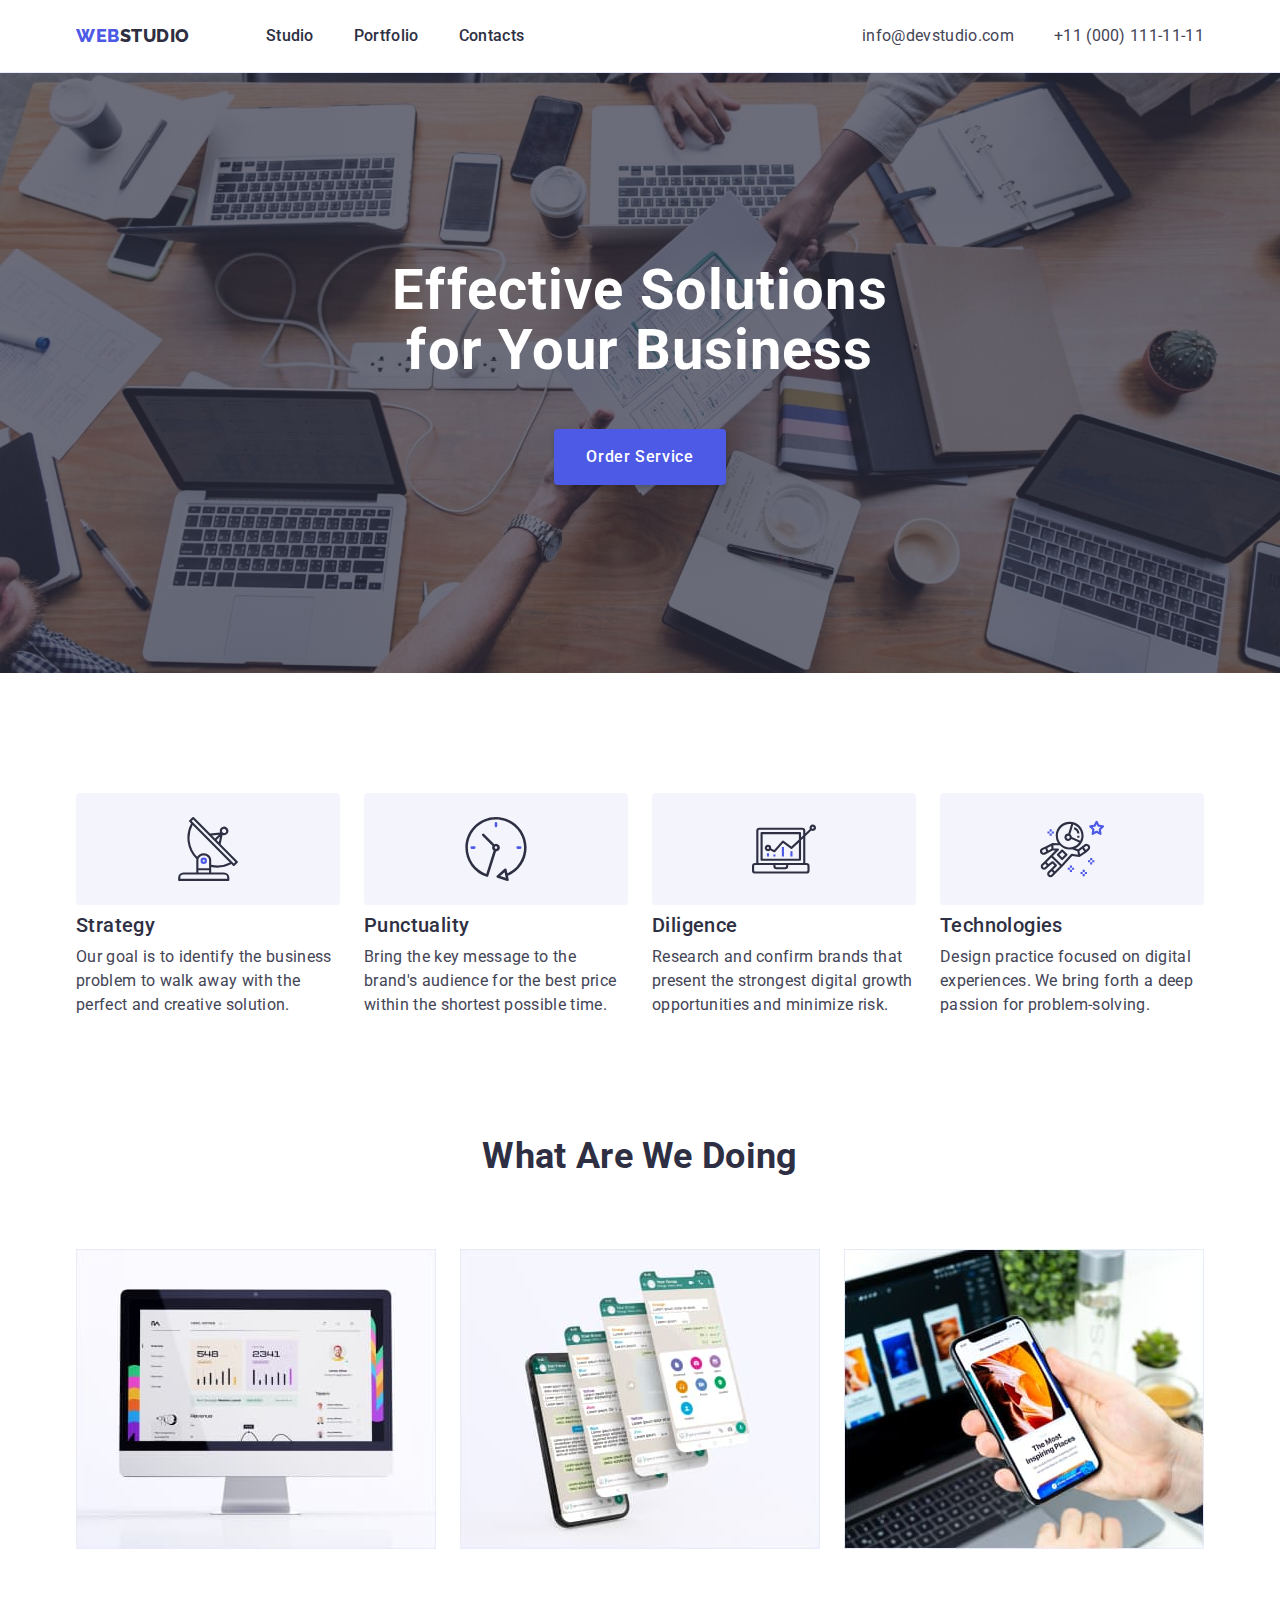
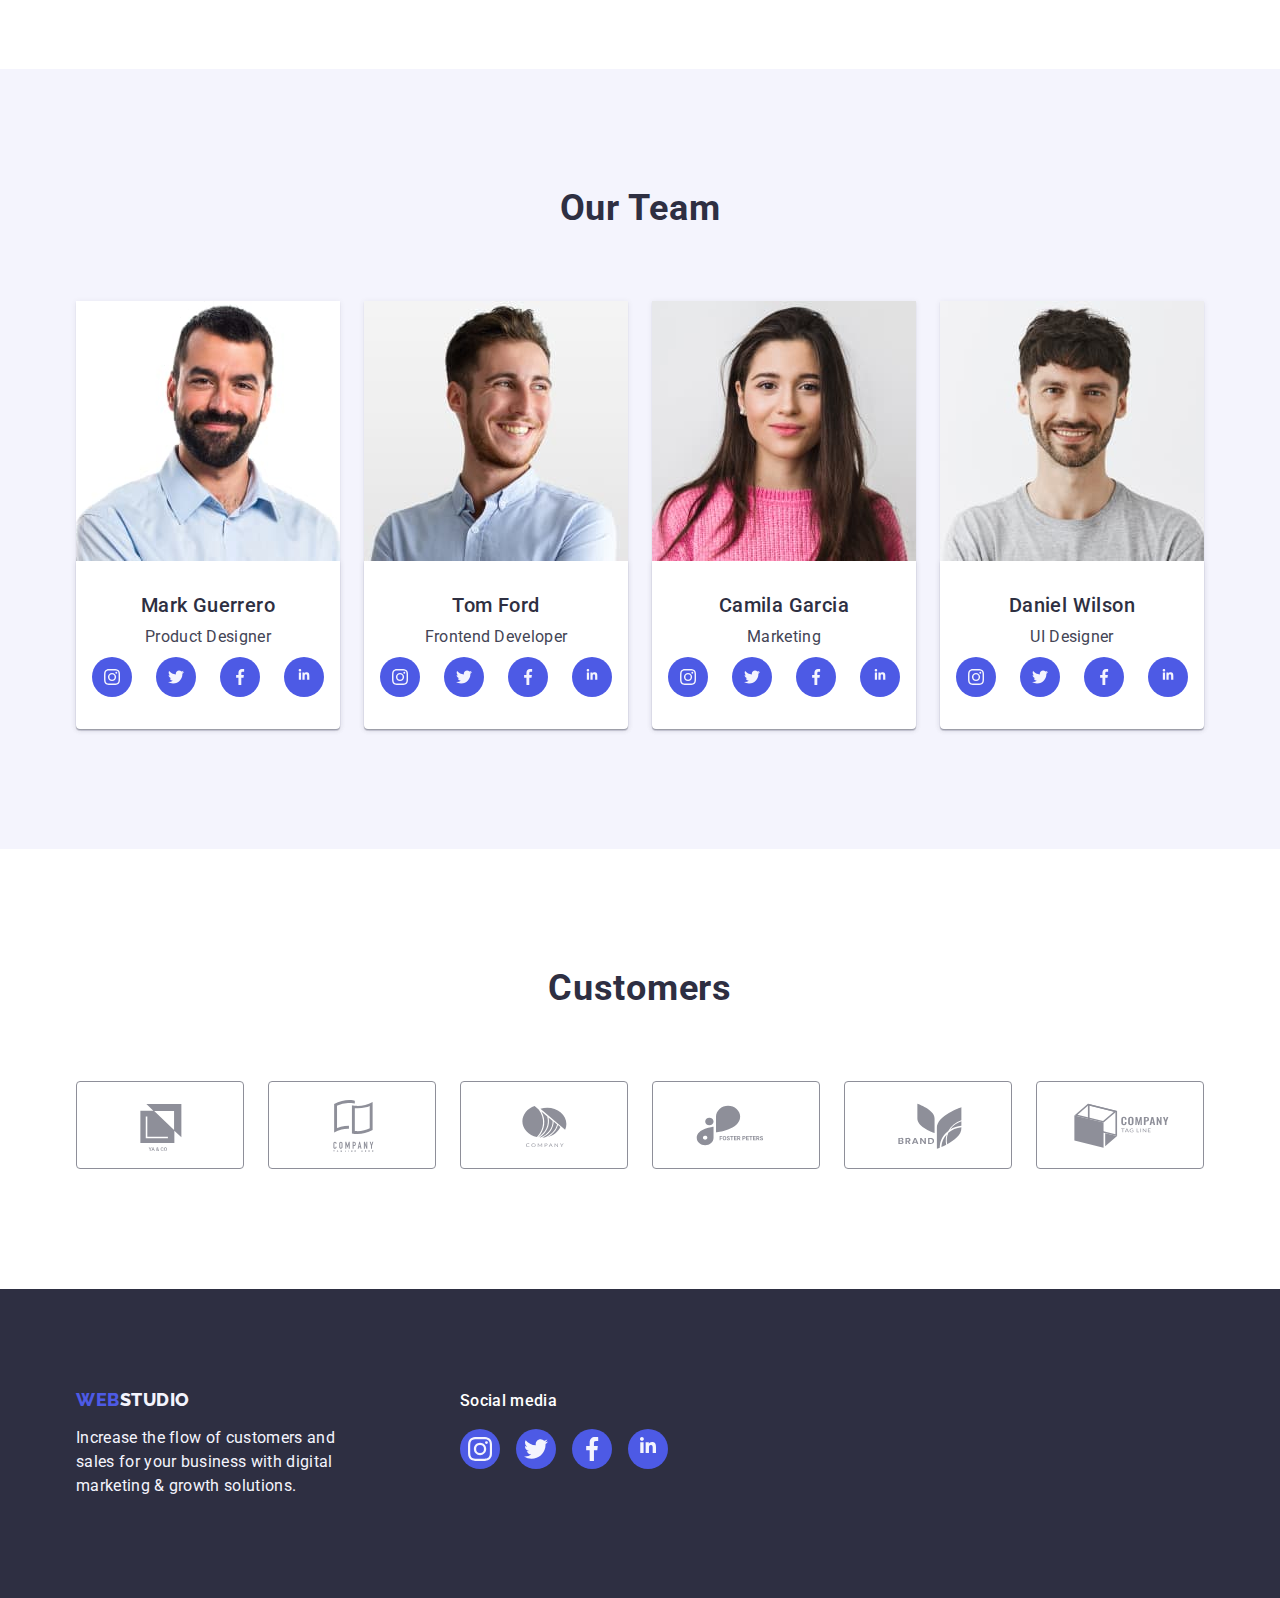
==== index.html @ 7cf5a632 "Initial commit" ====
<!DOCTYPE html>
<html lang="en">

<head>
  <meta charset="UTF-8" />
  <meta http-equiv="X-UA-Compatible" content="IE=edge" />
  <meta name="viewport" content="width=device-width, initial-scale=1.0" />
  <title>WebStudio</title>
  <link rel="preconnect" href="https://fonts.googleapis.com" />
  <link rel="preconnect" href="https://fonts.gstatic.com" crossorigin />
  <link href="https://fonts.googleapis.com/css2?family=Raleway:wght@800&family=Roboto:wght@400;500;700;900&display=swap"
    rel="stylesheet" />
  <link rel="stylesheet" href="https://cdn.jsdelivr.net/npm/modern-normalize@1.1.0/modern-normalize.min.css" />
  <link rel="stylesheet" href="./css/styles.css" />
</head>

<body>
  <!-- Header -->
  <header class="page-header">
    <div class="container page-header-container">
      <nav class="page-nav">
        <a class="logo link" href="./index.html">
          Web<span class="logo-dark">Studio</span></a>
        <ul class="menu list">
          <li class="menu-item">
            <a class="menu-link link" href="./index.html"> Studio</a>
          </li>
          <li class="menu-item">
            <a class="menu-link link" href="./portfolio.html"> Portfolio</a>
          </li>
          <li class="menu-item">
            <a class="menu-link link" href=""> Contacts</a>
          </li>
        </ul>
      </nav>
      <address class="contacts">
        <ul class="list link page-contacts">
          <li class="mail-contact">
            <a class="contact link contact-link" href="mailto:info@devstudio.com">info@devstudio.com</a>
          </li>
          <li>
            <a class="contact link contact-link" href="tel:+110001111111">+11 (000) 111-11-11</a>
          </li>
        </ul>
      </address>
    </div>
  </header>
  <main>
    <!-- Hero image  -->
    <section class="hero-section">
      <div class="container">
        <h1 class="hero-title">Effective Solutions for Your Business</h1>
        <button class="order-button" type="button">Order Service</button>
      </div>
    </section>

    <!-- Our Values -->
    <section class="section">
      <div class="container">
        <h2 class="our-values-title" hidden>Our Values</h2>
        <ul class="list list-values">
          <li class="values-item">
          <div class="icon-uper">
             <svg class="social-uper-icon" width="64" height="64">
                <use href="./images/icons.svg#icon-antenna"></use>
              </svg>
          </div>
            <h3 class="main-titles">Strategy</h3>
            <p class="information-list">
              Our goal is to identify the business problem to walk away with the
              perfect and creative solution.
            </p>
          </li>

          <li class="values-item">
            <div class="icon-uper">
              <svg class="social-uper-icon" width="64" height="64">
                <use href="./images/icons.svg#icon-clock"></use>
              </svg>
            </div>
            <h3 class="main-titles">Punctuality</h3>
            <p class="information-list">
              Bring the key message to the brand's audience for the best price
              within the shortest possible time.
            </p>
          </li>

          <li class="values-item">
            <div class="icon-uper">
              <svg class="social-uper-icon" width="64" height="64">
                <use href="./images/icons.svg#icon-diagram"></use>
              </svg>
            </div>
            <h3 class="main-titles">Diligence</h3>
            <p class="information-list">
              Research and confirm brands that present the strongest digital
              growth opportunities and minimize risk.
            </p>
          </li>

          <li class="values-item">
            <div class="icon-uper">
              <svg class="social-uper-icon" width="64" height="64">
                <use href="./images/icons.svg#icon-astronaut"></use>
              </svg>
            </div>
            <h3 class="main-titles">Technologies</h3>
            <p class="information-list">
              Design practice focused on digital experiences. We bring forth a
              deep passion for problem-solving.
            </p>
          </li>
        </ul>
      </div>
    </section>

    <!-- What are we doing -->
    <section class="what-section">
      <div class="container">
        <h2 class="doing-section-title">What are we doing</h2>
        <ul class="list doing-list">
          <li class="doing-item">
            <img src="./images/imeges-our-values/computer.jpg" alt="computer" width="360" height="300" />
          </li>
          <li class="doing-item">
            <img src="./images/imeges-our-values/phone.jpg" alt="phone" width="360" height="300" />
          </li>
          <li class="doing-item">
            <img src="./images/imeges-our-values/most-inspiring.jpg" alt="the most inspiring places" width="360"
              height="300" />
          </li>
        </ul>
      </div>
    </section>

    <!-- Our Team -->
    <section class="our-team-section section">
      <div class="container">
        <h2 class="our-team-title">Our Team</h2>
        <ul class="list link team-item">
          <li class="foto-style">
            <img src="./images/our-team/mark-muerrero.jpg" alt="photo mark guerrero" width="264" height="260" />
          <div class="about-team">
            <h3 class="team-titles">Mark Guerrero</h3>
            <p class="team-list">Product Designer</p>
            <ul class="social list">
              <li class="social-item">
                <a class="social-link" href="" aria-label="instargram icon">
                  <svg class="social-icons" width="16" height="16">
                    <use href="./images/icons.svg#icon-instagram"></use>
                  </svg>
                </a>
              </li>
              <li class="social-item">
                <a class="social-link" href="" aria-label="twitter icon">
                  <svg class="social-icons" width="16" height="16">
                    <use href="./images/icons.svg#icon-twitter"></use>
                  </svg>
                </a>
              </li>
              <li class="social-item">
                <a class="social-link" href="" aria-label="facebook icon">
                  <svg class="social-icons" width="16" height="16">
                    <use href="./images/icons.svg#icon-facebook"></use>
                  </svg>
                </a>
              </li>
              <li class="social-item">
                <a class="social-link" href="" aria-label="linkedin label">
                  <svg class="social-icons" width="16" height="16">
                    <use href="./images/icons.svg#icon-linkedin"></use>
                  </svg>
                </a>
              </li>
            </ul>
          </div>
          </li>
          <li class="foto-style">
            <img src="./images/our-team/tom-ford.jpg" alt="photo tom ford" width="264" height="260" />
          <div class="about-team">
            <h3 class="team-titles">Tom Ford</h3>
            <p class="team-list">Frontend Developer</p>
            <ul class="social list">
              <li class="social-item">
                <a class="social-link" href="" aria-label="instargram icon">
                  <svg class="social-icons" width="16" height="16">
                    <use href="./images/icons.svg#icon-instagram"></use>
                  </svg>
                </a>
              </li>
              <li class="social-item">
                <a class="social-link" href="" aria-label="twitter icon">
                  <svg class="social-icons" width="16" height="16">
                    <use href="./images/icons.svg#icon-twitter"></use>
                  </svg>
                </a>
              </li>
              <li class="social-item">
                <a class="social-link" href="" aria-label="facebook icon">
                  <svg class="social-icons" width="16" height="16">
                    <use href="./images/icons.svg#icon-facebook"></use>
                  </svg>
                </a>
              </li>
              <li class="social-item">
                <a class="social-link" href="" aria-label="linkedin label">
                  <svg class="social-icons" width="16" height="16">
                    <use href="./images/icons.svg#icon-linkedin"></use>
                  </svg>
                </a>
              </li>
            </ul>
          </div>
          </li>
          <li class="foto-style">
            <img src="./images/our-team/camila-garcia.jpg" alt="photo camila garcia" width="264" height="260" />
          <div class="about-team">
            <h3 class="team-titles">Camila Garcia</h3>
            <p class="team-list">Marketing</p>
            <ul class="social list">
              <li class="social-item">
                <a class="social-link" href="" aria-label="instargram icon">
                  <svg class="social-icons" width="16" height="16">
                    <use href="./images/icons.svg#icon-instagram"></use>
                  </svg>
                </a>
              </li>
              <li class="social-item">
                <a class="social-link" href="" aria-label="twitter icon">
                  <svg class="social-icons" width="16" height="16">
                    <use href="./images/icons.svg#icon-twitter"></use>
                  </svg>
                </a>
              </li>
              <li class="social-item">
                <a class="social-link" href="" aria-label="facebook icon">
                  <svg class="social-icons" width="16" height="16">
                    <use href="./images/icons.svg#icon-facebook"></use>
                  </svg>
                </a>
              </li>
              <li class="social-item">
                <a class="social-link" href="" aria-label="linkedin label">
                  <svg class="social-icons" width="16" height="16">
                    <use href="./images/icons.svg#icon-linkedin"></use>
                  </svg>
                </a>
              </li>
            </ul>
          </div>
          </li>
          <li class="foto-style">
            <img src="./images/our-team/daniel-wilson.jpg" alt="photo daniel wilson" width="264" height="260" />
          <div class="about-team">
            <h3 class="team-titles">Daniel Wilson</h3>
            <p class="team-list">UI Designer</p>
            <ul class="social list">
              <li class="social-item">
                <a class="social-link" href="" aria-label="instargram icon">
                  <svg class="social-icons" width="16" height="16">
                    <use href="./images/icons.svg#icon-instagram"></use>
                  </svg>
                </a>
              </li>
              <li class="social-item">
                <a class="social-link" href="" aria-label="twitter icon">
                  <svg class="social-icons" width="16" height="16">
                    <use href="./images/icons.svg#icon-twitter"></use>
                  </svg>
                </a>
              </li>
              <li class="social-item">
                <a class="social-link" href="" aria-label="facebook icon">
                  <svg class="social-icons" width="16" height="16">
                    <use href="./images/icons.svg#icon-facebook"></use>
                  </svg>
                </a>
              </li>
              <li class="social-item">
                <a class="social-link" href="" aria-label="linkedin label">
                  <svg class="social-icons" width="16" height="16">
                    <use href="./images/icons.svg#icon-linkedin"></use>
                  </svg>
                </a>
              </li>
            </ul>
          </div>
          </li>
        </ul>
      </div>
    </section>

    <!-- SECTION CUSTUMERS -->

      <section class="section-custumers section">
        <div class="container">
          <h2 class="customers-title">Customers</h2>            
          <ul class="clients-list list">
              <li class="clients-item">
                <a class="clients-link" href="" >
                  <svg class="clients-icon" width="104" height="56">
                    <use href="./images/icons.svg#icon-yaco"></use>
                  </svg>
                </a>
              </li>
              <li class="clients-item">
                <a class="clients-link" href="">
                  <svg class="clients-icon" width="104" height="56">
                    <use href="./images/icons.svg#icon-tagline"></use>
                  </svg>
                </a>
              </li>
              <li class="clients-item">
                <a class="clients-link" href="">
                  <svg class="clients-icon" width="104" height="56">
                    <use href="./images/icons.svg#icon-company"></use>
                  </svg>
                </a>
              </li>
              <li class="clients-item">
                <a class="clients-link" href="">
                  <svg class="clients-icon" width="104" height="56">
                    <use href="./images/icons.svg#icon-foster"></use>
                  </svg>
                </a>
              </li>
              <li class="clients-item">
                <a class="clients-link" href="">
                  <svg class="clients-icon" width="104" height="56">
                    <use href="./images/icons.svg#icon-brand"></use>
                  </svg>
                </a>
              </li>
              <li class="clients-item">
                <a class="clients-link" href="">
                  <svg class="clients-icon" width="104" height="56">
                    <use href="./images/icons.svg#icon-cube"></use>
                  </svg>
                </a>
              </li>
            </ul>
        </div>
      </section>
  </main>

  <!-- FOOTER -->

  <footer class="page-footer">
    <div class="container footer-wrapper">
      <div class="logo-container">
      <a class="logo link logo-footer" href="./index.html">Web<span class="logo-white">Studio</span></a>
      <p class="footer-information">
        Increase the flow of customers and sales for your business with digital
        marketing & growth solutions.
      </p>
    </div>

    <div class="social-footer-container">
      <p class="footer-media">Social media</p>
      <ul class="social-footer list">
        <li class="social-footer-item">
          <a class="social-footer-link" href="" aria-label="instargram icon">
            <svg class="social-footer-icons" width="24" height="24">
              <use href="./images/icons.svg#icon-instagram"></use>
            </svg>
          </a>
        </li>
        <li class="social-footer-item">
          <a class="social-footer-link" href="" aria-label="twitter icon">
            <svg class="social-footer-icons" width="24" height="24">
              <use href="./images/icons.svg#icon-twitter"></use>
            </svg>
          </a>
        </li>
        <li class="social-footer-item">
          <a class="social-footer-link" href="" aria-label="facebook icon">
            <svg class="social-footer-icons" width="24" height="24">
              <use href="./images/icons.svg#icon-facebook"></use>
            </svg>
          </a>
        </li>
        <li class="social-footer-item">
          <a class="social-footer-link" href="" aria-label="linkedin label">
            <svg class="social-footer-icons" width="24" height="24">
              <use href="./images/icons.svg#icon-linkedin"></use>
            </svg>
          </a>
        </li>
      </ul>
    </div>
    </div>
    
  </footer>
</body>
</html>
---- css/styles.css ----
:root {
  --primary-font: 'Roboto', sans-serif;
  --color-iris: #4d5ae5;
  --color-ocean: #404bbf;
  --color-navy-blue: #2e2f42;
  --color-green: #31d0aa;
  --color-slate: #434455;
  --color-light-slate: #8e8f99;
  --color-cornflower: #e7e9fc;
  --color-cloud: #f4f4fd;
  --color-navy-blue-modal: #2e2f42;
  --color-grey: #2e2f42;
  --color-white: #ffffff;
  --color-dairy: #fcfcfc;
  --color-green: #31D0AA;
  --indent: 24px;
}

h1,h2,h3,h4,h5,h5,p{
  margin-top: 0;
  margin-bottom: 0;
}

/* ul, ol{
  margin-top: 0;
  margin-bottom: 0;
  padding-left: 0;
} */

img{
  display: block;
  max-width: 100%;
  height: auto;
}

.list{
  list-style: none;
  padding: 0;
  margin: 0;
}

.link{
  text-decoration: none;
}

body{
font-family: var(--primary-font);
  font-weight: 400;
  font-size: 16px;
  line-height: 1.5;
  letter-spacing: 0.02em;
  background-color: var(--color-white);
  color: var(--color-slate);
}

.container{
  width: 1158px;
  margin-left: auto;
  margin-right: auto;
  padding-left: 15px;
  padding-right: 15px;
  /* outline: 2px solid red; */
}

/* HEADER */

.page-header{
  border-bottom: 1px solid var(--color-cornflower);
  box-shadow: 0px 2px 1px rgba(46, 47, 66, 0.08),
    0px 1px 1px rgba(46, 47, 66, 0.16),
    0px 1px 6px rgba(46, 47, 66, 0.08);
}

.page-header-container{
  display: flex;
  align-items: center;
}

.page-nav{
  display: flex;
  align-items: center;
}

.menu{
  display: flex;
  align-items: center;
}

.page-contacts{
  display: flex;
  align-items: center;
}

.menu-item:not(:last-child){
  margin-right: 40px;
}

.contacts{
  margin-left: auto;
}

.mail-contact{
  margin-right: 40px;
}

.menu-link{
  display: block;
  padding-top: 24px;
  padding-bottom: 24px;
}

.contact-link{
  display: block;
  padding-top: 24px;
  padding-bottom: 24px;
}
/* .page-header{
  padding-top: 24px;
  padding-bottom: 24px;
} */

.page-header{
  background-color: var(--color-white);
}

.logo{
  margin-right: 76px;

  font-family: 'Raleway', sans-serif;
    font-weight: 800;
    font-size: 18px;
    line-height: 1.17;
    color: var(--color-iris);
    letter-spacing: 0.03em;
    text-transform: uppercase;
    align-items: center;
}

/* LOGO */
.logo-dark{
  color: var(--color-navy-blue);
}

.logo-white{
  color: var(--color-cloud);
}

/* MENU */
.menu-link{
    font-weight: 500;
    color: var(--color-navy-blue);
}

.menu-link:hover,
.menu-link:focus{
  color: var(--color-ocean);
}

/* CONTACTS */
.contacts{
  font-style: normal;
}

.contact{
    color: var(--color-slate);
}

.contact:hover,
.contact:focus{
  color: var(--color-ocean);
}

/* HERO */
.hero-section{
  height: 600px;
  max-width: 1440px;
  margin-right: auto;
  margin-left: auto;
  padding-top: 188px;
  padding-bottom: 188px;
  background-repeat: no-repeat;
  background-size: cover;
  background-position: center;


  background-image: linear-gradient( 
    rgba(46, 47, 66, 0.7),
    rgba(46, 47, 66, 0.7)
  ),
    url('../images/hero/people-office.jpg');
  background-color: var(--color-navy-blue-modal);
}

.hero-title{
    margin-left: auto;
    margin-right: auto;
    display: block;
    max-width: 496px; 
    margin-bottom: 48px;

    font-weight: 700;
    font-size: 56px;
    line-height: 1.07;
    letter-spacing: 0.02em;
    text-align: center;
    color: var(--color-white);
}

.order-button{
  display: block;
  height: 56px;
  border: none;
  margin-left: auto;
  margin-right: auto;
  min-width: 169px;
  padding-top: 16px;
  padding-bottom: 16px;
  padding-right: 32px;
  padding-left: 32px;
  border-radius: 4px;
  cursor: pointer;

  font-family: inherit;
    font-weight: 500;
    font-size: 16px;
    line-height: inherit;
    letter-spacing: 0.04em;
    color: var(--color-white);
    background-color: var(--color-iris);
    box-shadow: 0px 4px 4px rgba(0, 0, 0, 0.15);
}
.section{
  padding-top: 120px;
  padding-bottom: 120px;
}

.what-section{
  padding-bottom: 120px;
}

.order-button:hover,
.order-button:focus{
  background-color: var(--color-ocean);
  cursor: pointer;
}

/* OUR VALUES */

.list-values{
  display: flex;
  flex-wrap: wrap;
  gap: var(--indent);
}
.values-item{
  width: calc((100%-(24px * 3)) / 4);
}

.our-values-title{
    font-weight: 700;
    font-size: 36px;
    line-height: 1.11;
    text-align: center;
    letter-spacing: 0.02em;
    text-transform: capitalize;
}
.main-titles{
  margin-bottom: 8px;

  font-weight: 500;
  font-size: 20px;
  line-height: 1.2;
  letter-spacing: 0.02em;
  color: var(--color-navy-blue-modal);
}
.information-list{
    max-width: 264px;
    color: var(--color-slate);
}

.social-uper{
  display: flex;
  justify-content: center;
  gap: var(--indent);
}

.icon-uper{
    display: flex;
    align-items: center;
    justify-content: center;
    margin-bottom: 8px;
    
    height: 112px;
    border: 1px solid transparent;
    background-color: var(--color-cloud);
    border-radius: 4px;
}

.uper-values-icons{
  margin-bottom: 8px;
}

/* WHAT ARE WE DOING */

.doing-list{
  display: flex;
    flex-wrap: wrap;
    gap: var(--indent);
}

.doing-item{
  width: calc((100%-(24px * 2)) / 3);
}

.doing-section-title{
    margin-bottom: 72px;

    font-weight: 700;
    font-size: 36px;
    line-height: 1.11;
    text-align: center;
    text-transform: capitalize;
    color: var(--color-navy-blue-modal);
}

/* OUR TEAM */

.team-item{
  display: flex;
  flex-wrap: wrap;
  gap: var(--indent);
}

.our-team-section{
  background-color: var(--color-cloud);
}

.our-team-title{
    margin-bottom: 72px;

    font-weight: 700;
    font-size: 36px;
    line-height: 1.11;
    letter-spacing: 0.02em;
    text-align: center;
    text-transform: capitalize;
    color: var(--color-navy-blue-modal);
}

.team-titles{
  margin-bottom: 8px;

  font-weight: 500;
    font-size: 20px;
    line-height: 1.2;
    letter-spacing: 0.02em;
    text-align: center;
    color: var(--color-navy-blue-modal);
} 

.about-team{
  padding-top: 32px;
  padding-bottom: 32px;
  padding-right: 0px;
  padding-left: 0px;
  border-top-left-radius: 0px;
  border-top-right-radius: 0px;
  border-bottom-right-radius: 4px;
  border-bottom-left-radius: 4px;
  box-shadow: 0px 1px 6px rgba(46, 47, 66, 0.08),
    0px 1px 1px rgba(46, 47, 66, 0.16),
    0px 2px 1px rgba(46, 47, 66, 0.08);
}



.team-list{
  margin-bottom: 8px;

  color: var(--color-slate);
  text-align: center;
}

.foto-style{
  width: calc((100%-(24px * 3)) / 4);
  border-radius: 0px 0px 4px 4px;

  background-color: var(--color-white);
  box-shadow: 0px 1px 6px rgba(46, 47, 66, 0.08),
    0px 1px 1px rgba(46, 47, 66, 0.16),
  0px 2px 1px rgba(46, 47, 66, 0.08);
}

.foto-style:hover,
.foto-style:focus{
  box-shadow: 0px 1px 6px rgba(46, 47, 66, 0.08), 0px 1px 1px 
  rgba(46, 47, 66, 0.16), 0px 2px 1px rgba(46, 47, 66, 0.08);
  border-radius: 0px 0px 4px 4px;
}

.social{
  display: flex;
  justify-content: center;
  gap: var(--indent);
}

.social-link{
  display: flex;
  justify-content: center;
  align-items: center;

  width: 40px;
  height: 40px;
  border-radius: 50%;
  background-color: var(--color-iris);
}

.social-link:hover,
.social-link:focus{
  background-color: var(--color-ocean);
}

.social-icons{
 fill: var(--color-cloud);
}

/* CUSTOMERS */


.customers-title{
margin-bottom: 72px;

font-style: normal;
font-weight: 700;
font-size: 36px;
line-height: 1.1;
text-align: center;
letter-spacing: 0.02em;
text-transform: capitalize;
color: var(--color-navy-blue);
}

.clients-list{  
  display: flex;
  align-items: center;
  gap: var(--indent);
}

.clients-link{
  display: flex;
  align-items: center;
  justify-content: center;

  width: 168px;
  height: 88px;

  border: 1px solid #8E8F99;
  border-radius: 4px;
  color: var(--color-light-slate);
}

.clients-link:hover,
.clients-link:focus{
  border-color: var(--color-ocean);
  color: var(--color-ocean);
}

.clients-icon{
  fill: currentColor;
}


/* FOOTER */
.page-footer{
  padding-top: 100px;
  padding-bottom: 100px;

  background-color: var(--color-navy-blue-modal);
}

.logo-footer{
  display: inline-block;
  margin-bottom: 16px;
}

.footer-information{
  max-width: 264px;
  color: var(--color-cloud);
}



.footer-wrapper{
  display: flex;
  align-items: baseline;
  gap: 120px;
}

.footer-media{
  margin-bottom: 16px;

  font-weight: 500;
  color: var(--color-white);
}

.social-footer{
  display: flex;
  justify-content: center;
  gap: 16px;
}

.social-footer-container{
  display: flex;
  flex-direction: column;
}

.social-footer-link{
  display: flex;
  justify-content: center;
  align-items: center;

  width: 40px;
  height: 40px;
  border-radius: 50%;
  background-color: var(--color-iris);
  fill: var(--color-cloud);
}

.social-footer-link:hover,
.social-footer-link:focus{
  background-color: var(--color-green);
}


/* SECOND PAGE */
.button-item{
  display: flex;
  justify-content: center;
  margin-bottom: 72px;
}

.button-item-list:not(:last-child){
  margin-right: 24px;
}

.portfolio-section{
    padding-top: 96px;
    padding-bottom: 120px;
}

/* .button-item-list{
  margin-bottom: 72px;
} */

.images-list{
  display: flex;
  flex-wrap: wrap;
  column-gap: 24px;
  row-gap: 48px;
}

.images-item{
  width: calc((100% - (24px * 2)) / 3);
  border: 1px solid var(--color-cornflower);
}

.about-doing{
  padding-top: 32px;
  padding-bottom: 32px;
  padding-left: 16px;
  padding-right: 16px;
  border: 1px solid var(--color-cornflower);
  border-top: none;
}

.images-item:hover,
.images-item:focus{
    border: 1px solid var(--color-cloud);
    box-shadow: 0px 1px 6px rgba(46, 47, 66, 0.08), 0px 1px 1px rgba(46, 47, 66, 0.16), 0px 2px 1px rgba(46, 47, 66, 0.08);
}

.main-titles{
  margin-bottom: 8pxe;
}

.button-filters{
  padding-top: 12px;
  padding-bottom: 12px;
  padding-right: 24px;
  padding-left: 24px;
  border: 1px solid var(--color-cornflower);
  border-radius: 4px;
  
  font-family: inherit;
    font-weight: 500;
    font-size: 16px;
    line-height: 1.5;
    display: flex;
    align-items: center;
    text-align: center;
    letter-spacing: 0.04em;
    color:  var(--color-iris);
    background-color: var(--color-cloud);
    cursor: pointer;
}

.button-filters:hover,
.button-filters:focus{
  border: 1px solid transparent;

  color: var(--color-white);
  background-color: var(--color-ocean);
  box-shadow: 0px 3px 1px rgba(0, 0, 0, 0.1),
    0px 2px 1px rgba(0, 0, 0, 0.08),
    0px 2px 2px rgba(0, 0, 0, 0.12);
}

.images-second-page{
  display: block;
}

.images-second-page:hover,
.images-second-page:focus{
  box-shadow: 0px 1px 6px rgba(46, 47, 66, 0.08),
    0px 1px 1px rgba(46, 47, 66, 0.16),
    0px 2px 1px rgba(46, 47, 66, 0.08);
}
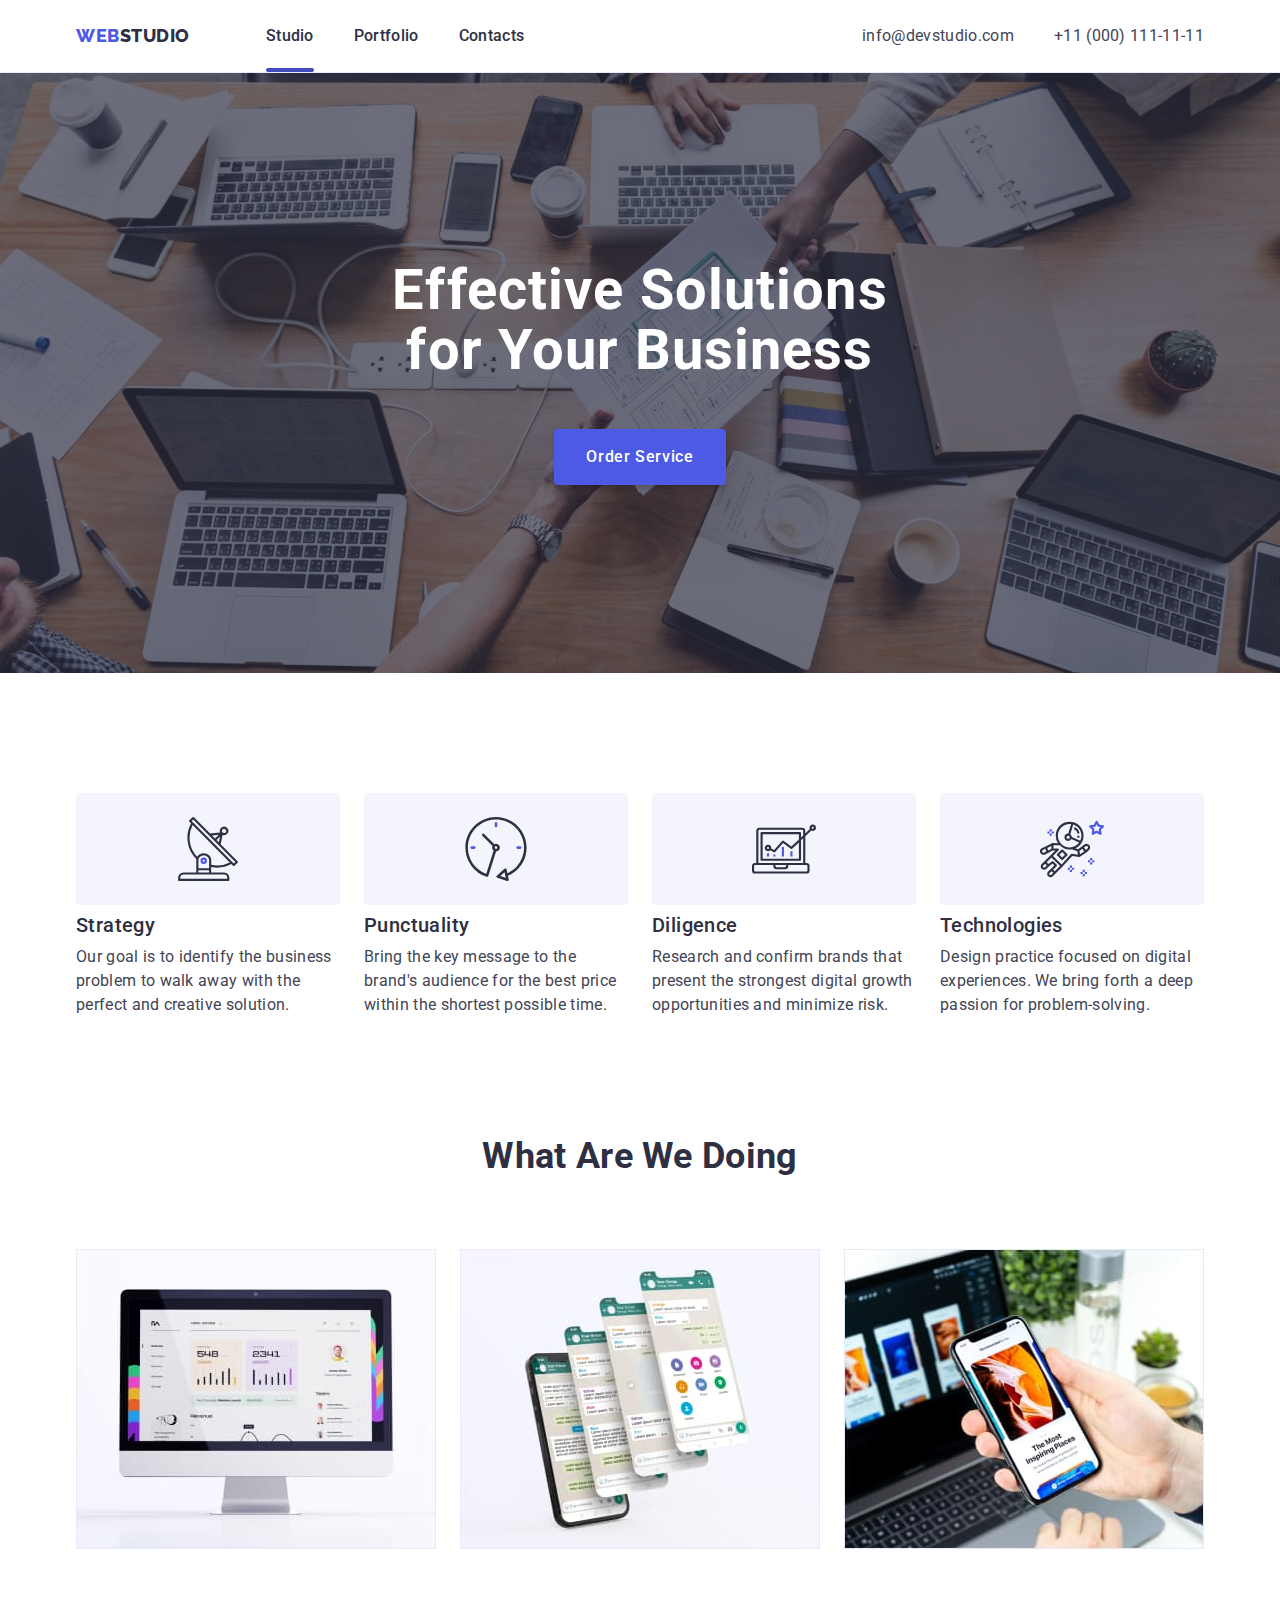
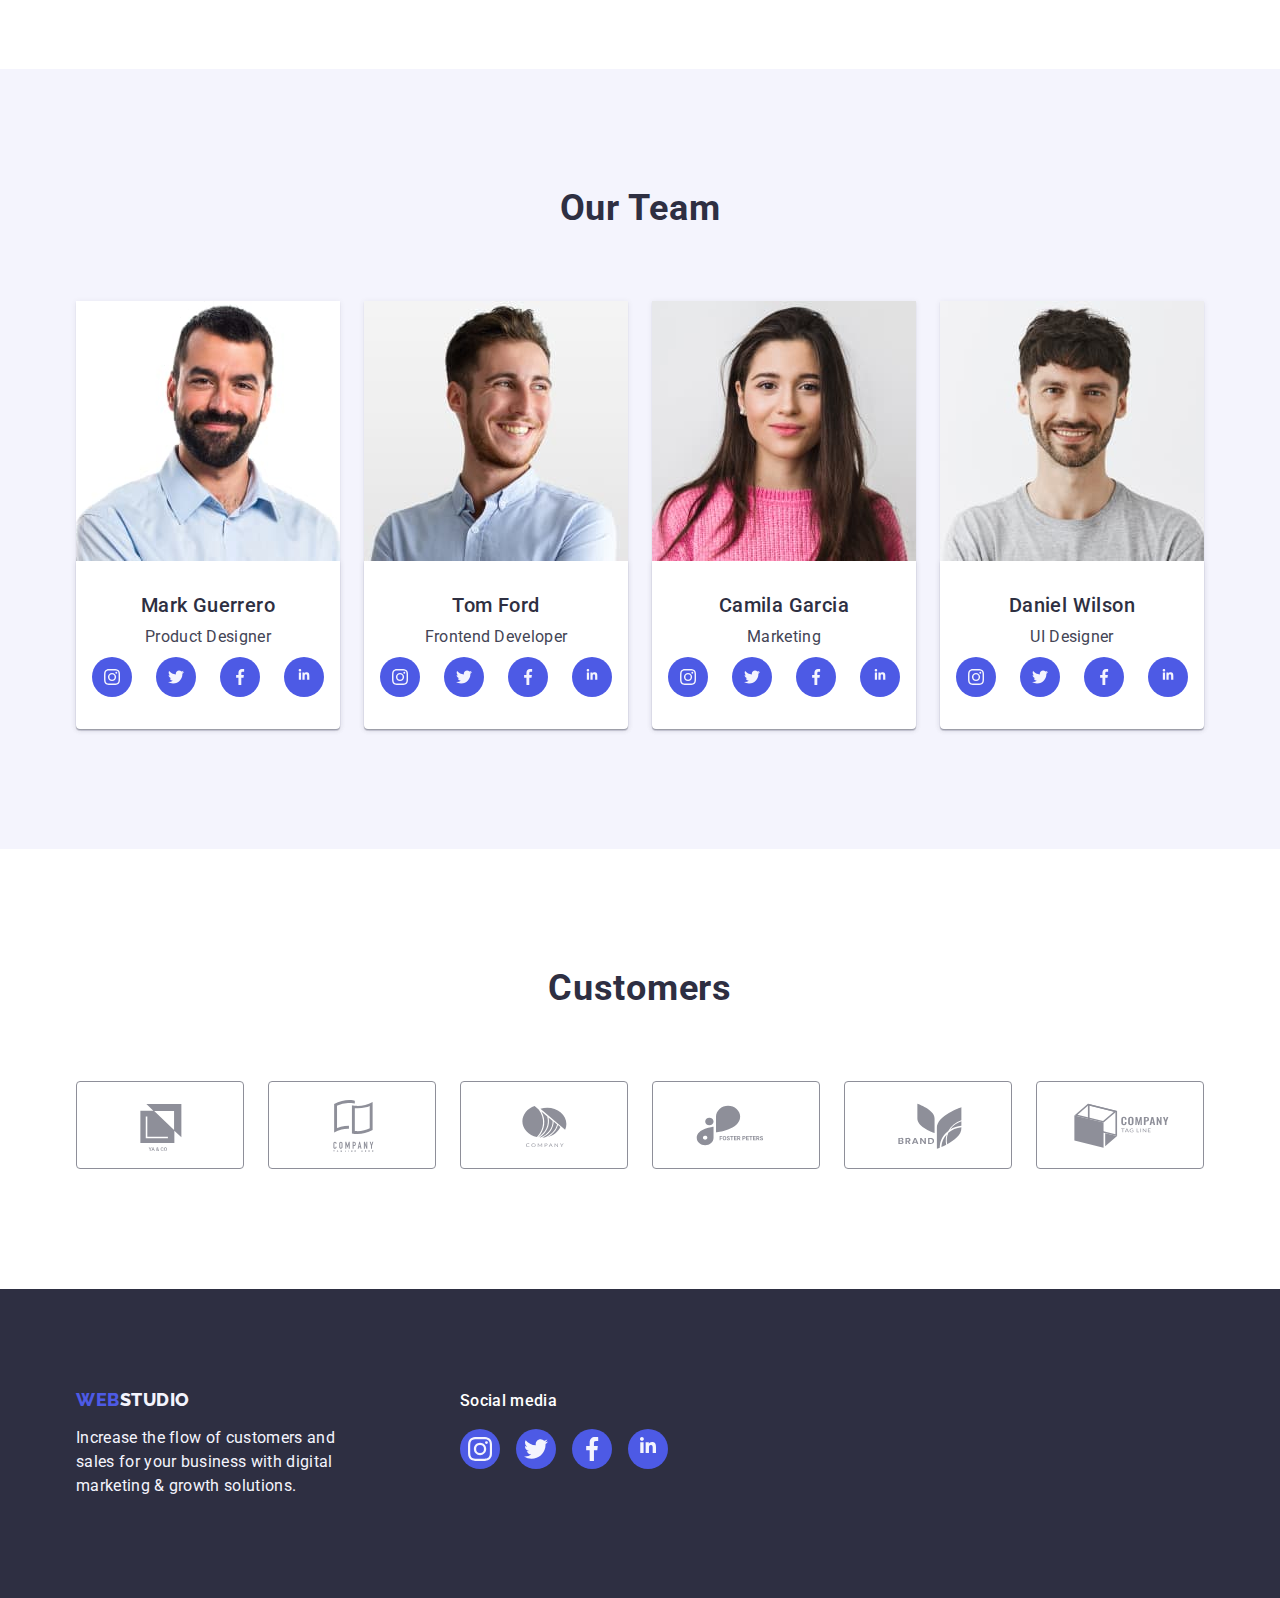
==== commit 9581c0dc: "end hw-5" ====
--- a/index.html
+++ b/index.html
@@ -23,7 +23,7 @@
           Web<span class="logo-dark">Studio</span></a>
         <ul class="menu list">
           <li class="menu-item">
-            <a class="menu-link link" href="./index.html"> Studio</a>
+            <a class="menu-link link current" href="./index.html"> Studio</a>
           </li>
           <li class="menu-item">
             <a class="menu-link link" href="./portfolio.html"> Portfolio</a>
@@ -50,7 +50,18 @@
     <section class="hero-section">
       <div class="container">
         <h1 class="hero-title">Effective Solutions for Your Business</h1>
-        <button class="order-button" type="button">Order Service</button>
+        <button class="order-button" data-modal-open type="button">Order Service</button>
+      </div> 
+      
+      <!-- MODAL WINDOW -->
+      <div class="backdrop is-hidden" data-modal>
+        <div class="modal">
+          <button class="modal-button" type="button" data-modal-close>
+            <svg class="modal-icon" width="8" height="8">
+              <use href="./images/icons.svg#icon-close"></use>
+            </svg>
+          </button>
+        </div>
       </div>
     </section>
 
@@ -292,7 +303,7 @@
 
     <!-- SECTION CUSTUMERS -->
 
-      <section class="section-custumers section">
+    <section class="section-custumers section">
         <div class="container">
           <h2 class="customers-title">Customers</h2>            
           <ul class="clients-list list">
@@ -340,7 +351,7 @@
               </li>
             </ul>
         </div>
-      </section>
+    </section>
   </main>
 
   <!-- FOOTER -->
@@ -389,7 +400,9 @@
       </ul>
     </div>
     </div>
-    
   </footer>
+
+  <!-- JS -->
+  <script src="./js/modal.js"></script>
 </body>
 </html>--- a/css/styles.css
+++ b/css/styles.css
@@ -21,12 +21,6 @@
   margin-bottom: 0;
 }
 
-/* ul, ol{
-  margin-top: 0;
-  margin-bottom: 0;
-  padding-left: 0;
-} */
-
 img{
   display: block;
   max-width: 100%;
@@ -59,7 +53,6 @@
   margin-right: auto;
   padding-left: 15px;
   padding-right: 15px;
-  /* outline: 2px solid red; */
 }
 
 /* HEADER */
@@ -104,9 +97,41 @@
 }
 
 .menu-link{
+  position: relative;
+
+
   display: block;
   padding-top: 24px;
   padding-bottom: 24px;
+
+  font-weight: 500;
+  color: var(--color-navy-blue);
+
+  transition:color 250ms cubic-bezier(0.4, 0, 0.2, 1);
+}
+
+
+
+.menu-link:hover,
+.menu-link:focus {
+  color: var(--color-ocean);
+}
+
+.menu-link::after{
+  content: '';
+  position: absolute;
+  bottom: 0;
+  left: 0;
+
+
+  display: block;
+  width: 100%;
+  height: 4px;
+  border-radius: 2px;
+}
+
+.menu-link.current::after{
+   background-color: var(--color-ocean);
 }
 
 .contact-link{
@@ -114,10 +139,6 @@
   padding-top: 24px;
   padding-bottom: 24px;
 }
-/* .page-header{
-  padding-top: 24px;
-  padding-bottom: 24px;
-} */
 
 .page-header{
   background-color: var(--color-white);
@@ -145,16 +166,7 @@
   color: var(--color-cloud);
 }
 
-/* MENU */
-.menu-link{
-    font-weight: 500;
-    color: var(--color-navy-blue);
-}
-
-.menu-link:hover,
-.menu-link:focus{
-  color: var(--color-ocean);
-}
+
 
 /* CONTACTS */
 .contacts{
@@ -163,6 +175,8 @@
 
 .contact{
     color: var(--color-slate);
+
+    transition:color 250ms cubic-bezier(0.4, 0, 0.2, 1);
 }
 
 .contact:hover,
@@ -228,7 +242,91 @@
     color: var(--color-white);
     background-color: var(--color-iris);
     box-shadow: 0px 4px 4px rgba(0, 0, 0, 0.15);
-}
+
+  transition:background-color 250ms cubic-bezier(0.4, 0, 0.2, 1);
+  }
+
+  .order-button:hover,
+  .order-button:focus{
+    background-color: var(--color-ocean);
+    cursor: pointer;
+  }
+
+  /* MODAL WINDOW */
+  
+  .backdrop{
+    position: fixed;
+    top: 0;
+    left: 0;
+    bottom: 0;
+    right: 0;
+
+    background-color: rgba(46, 47, 66, 0.4);
+
+    opacity: 1;
+    visibility: visible;
+    pointer-events: initial;
+
+    transition: opacity 250ms cubic-bezier(0.4, 0, 0.2, 1),
+    visibility 250ms cubic-bezier(0.4, 0, 0.2, 1);
+  }
+
+  .backdrop.is-hidden{
+    opacity: 0;
+    visibility: hidden;
+    pointer-events: none;
+  }
+
+  .modal{
+    position: absolute;
+    top: 50%;
+    left: 50%;
+    transform: translate(-50%, -50%);
+
+
+    width: 408px;
+    min-height: 584px;
+    padding: 24px;
+    background-color: var(--color-dairy);
+    box-shadow: 0px 1px 1px rgba(0, 0, 0, 0.14), 
+    0px 1px 3px rgba(0, 0, 0, 0.12),
+    0px 2px 1px rgba(0, 0, 0, 0.2);
+    border-radius: 4px;
+
+  }
+
+  .modal-button{
+    position: absolute;
+    top: 24px;
+    right: 24px;
+
+    display: flex;
+    justify-content: center;
+    align-items: center;
+
+    width: 24px;
+    min-height: 24px;
+    border-radius: 50%;
+    border: 1px solid rgba(0, 0, 0, 0.1);
+    background-color: var(--color-cornflower);
+
+    cursor: pointer;
+
+    transition: background-color 250ms cubic-bezier(0.4, 0, 0.2, 1),
+    color 250ms cubic-bezier(0.4, 0, 0.2, 1);
+
+  }
+
+  .modal-button:hover,
+  .modal-button:focus{
+    color: var(--color-white);
+    background-color: var(--color-ocean);
+  }
+  
+  .modal-icon{
+    fill: currentColor;
+  }
+
 .section{
   padding-top: 120px;
   padding-bottom: 120px;
@@ -238,11 +336,6 @@
   padding-bottom: 120px;
 }
 
-.order-button:hover,
-.order-button:focus{
-  background-color: var(--color-ocean);
-  cursor: pointer;
-}
 
 /* OUR VALUES */
 
@@ -275,6 +368,36 @@
 .information-list{
     max-width: 264px;
     color: var(--color-slate);
+}
+
+.label-box{
+  position: relative;
+  overflow: hidden;
+}
+
+.overlay{
+  position: absolute;
+  top: 0px;
+  left: 0; 
+  transform: translateY(100%);
+
+  width: 100%;
+  padding-top: 40px;
+  padding-right: 32px;
+  padding-bottom: 0px;
+  padding-left: 32px;   
+  height: 100%;
+  background-color: var(--color-iris);
+  transition:transform 250ms cubic-bezier(0.4, 0, 0.2, 1);
+}
+
+.images-item:hover .overlay{
+  transform: translateY(0);
+}
+
+.overlay-label{
+  color: var(--color-cloud);
+
 }
 
 .social-uper{
@@ -412,6 +535,8 @@
   height: 40px;
   border-radius: 50%;
   background-color: var(--color-iris);
+
+  transition:background-color 250ms cubic-bezier(0.4, 0, 0.2, 1);
 }
 
 .social-link:hover,
@@ -456,6 +581,9 @@
   border: 1px solid #8E8F99;
   border-radius: 4px;
   color: var(--color-light-slate);
+
+  transition:color 250ms cubic-bezier(0.4, 0, 0.2, 1), 
+  border-color 250ms cubic-bezier(0.4, 0, 0.2, 1);
 }
 
 .clients-link:hover,
@@ -508,10 +636,6 @@
   gap: 16px;
 }
 
-.social-footer-container{
-  display: flex;
-  flex-direction: column;
-}
 
 .social-footer-link{
   display: flex;
@@ -523,6 +647,8 @@
   border-radius: 50%;
   background-color: var(--color-iris);
   fill: var(--color-cloud);
+
+  transition:background-color 250ms cubic-bezier(0.4, 0, 0.2, 1); 
 }
 
 .social-footer-link:hover,
@@ -546,10 +672,6 @@
     padding-top: 96px;
     padding-bottom: 120px;
 }
-
-/* .button-item-list{
-  margin-bottom: 72px;
-} */
 
 .images-list{
   display: flex;
@@ -575,7 +697,9 @@
 .images-item:hover,
 .images-item:focus{
     border: 1px solid var(--color-cloud);
-    box-shadow: 0px 1px 6px rgba(46, 47, 66, 0.08), 0px 1px 1px rgba(46, 47, 66, 0.16), 0px 2px 1px rgba(46, 47, 66, 0.08);
+    box-shadow: 0px 1px 6px rgba(46, 47, 66, 0.08),
+     0px 1px 1px rgba(46, 47, 66, 0.16), 
+     0px 2px 1px rgba(46, 47, 66, 0.08);
 }
 
 .main-titles{
@@ -601,6 +725,11 @@
     color:  var(--color-iris);
     background-color: var(--color-cloud);
     cursor: pointer;
+
+    transition:color 250ms cubic-bezier(0.4, 0, 0.2, 1),
+    background-color 250ms cubic-bezier(0.4, 0, 0.2, 1),
+    box-shadow 250ms cubic-bezier(0.4, 0, 0.2, 1),
+    border 250ms cubic-bezier(0.4, 0, 0.2, 1);
 }
 
 .button-filters:hover,
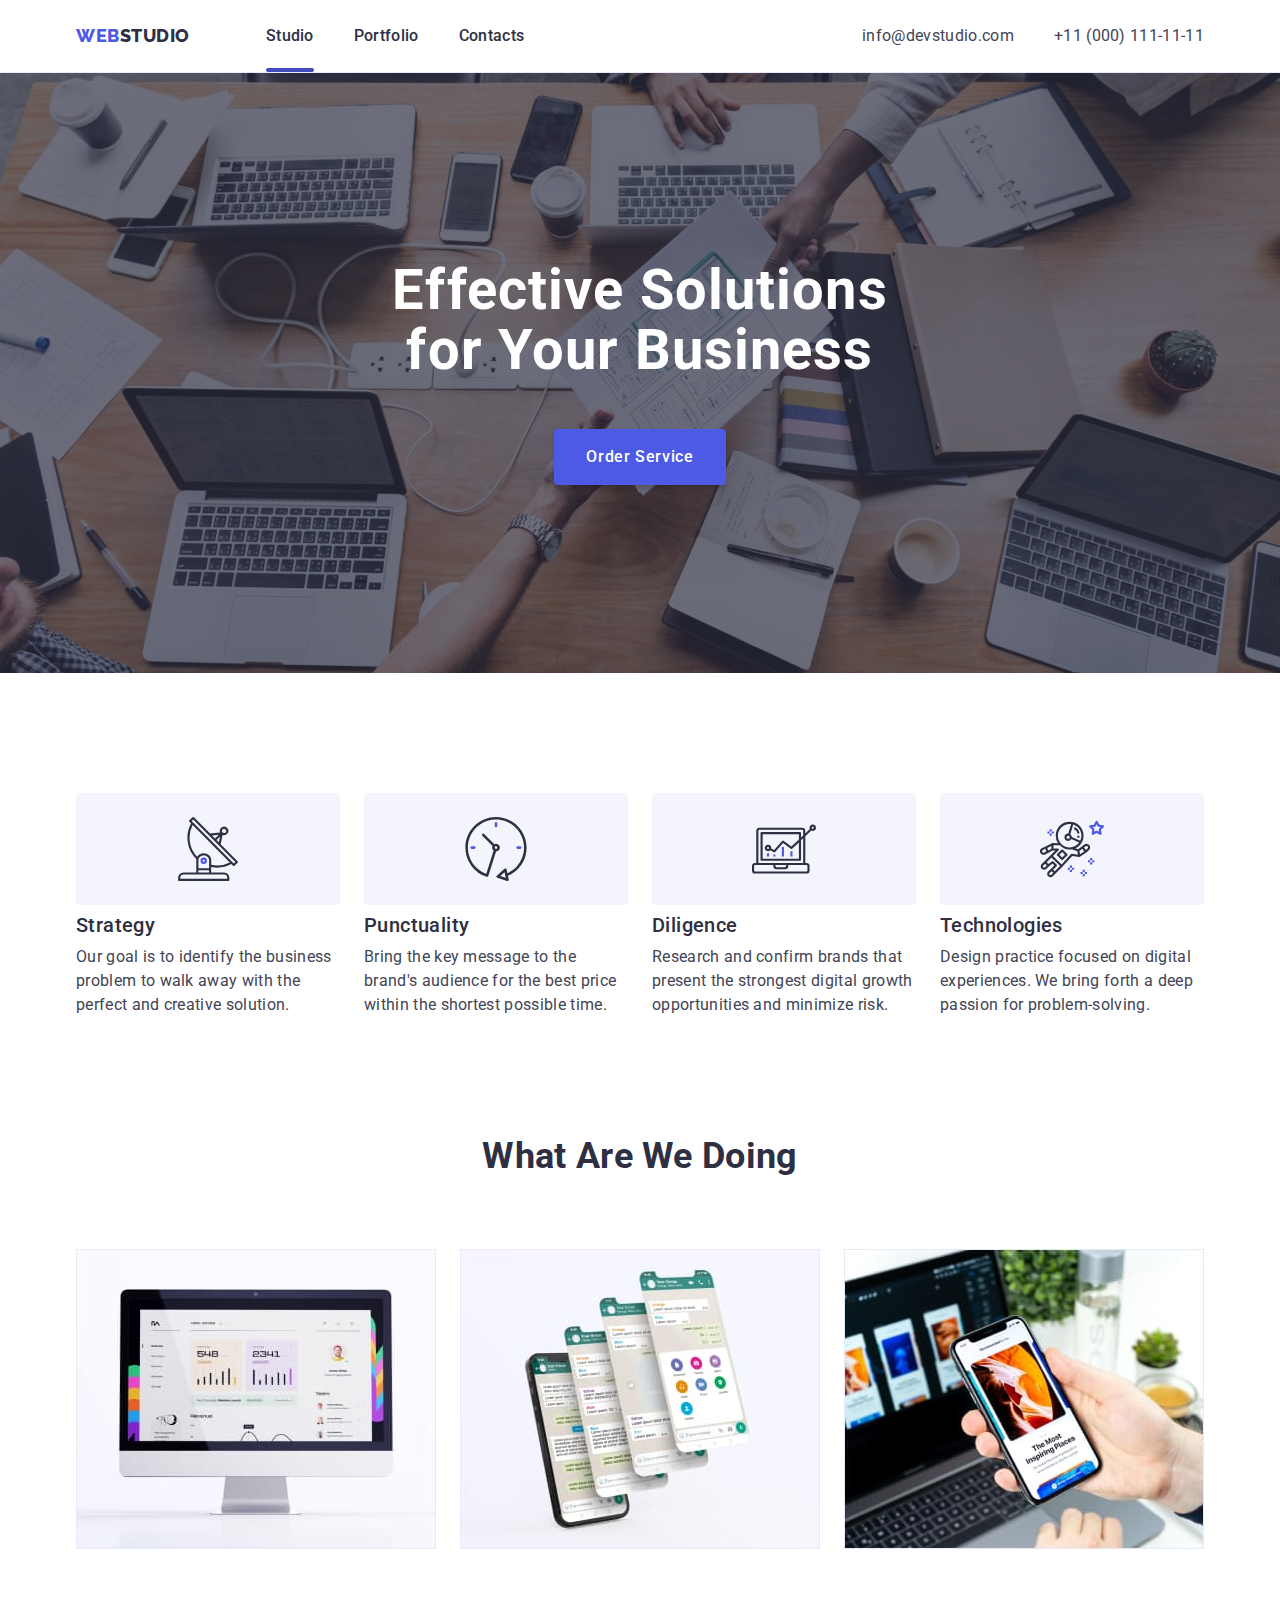
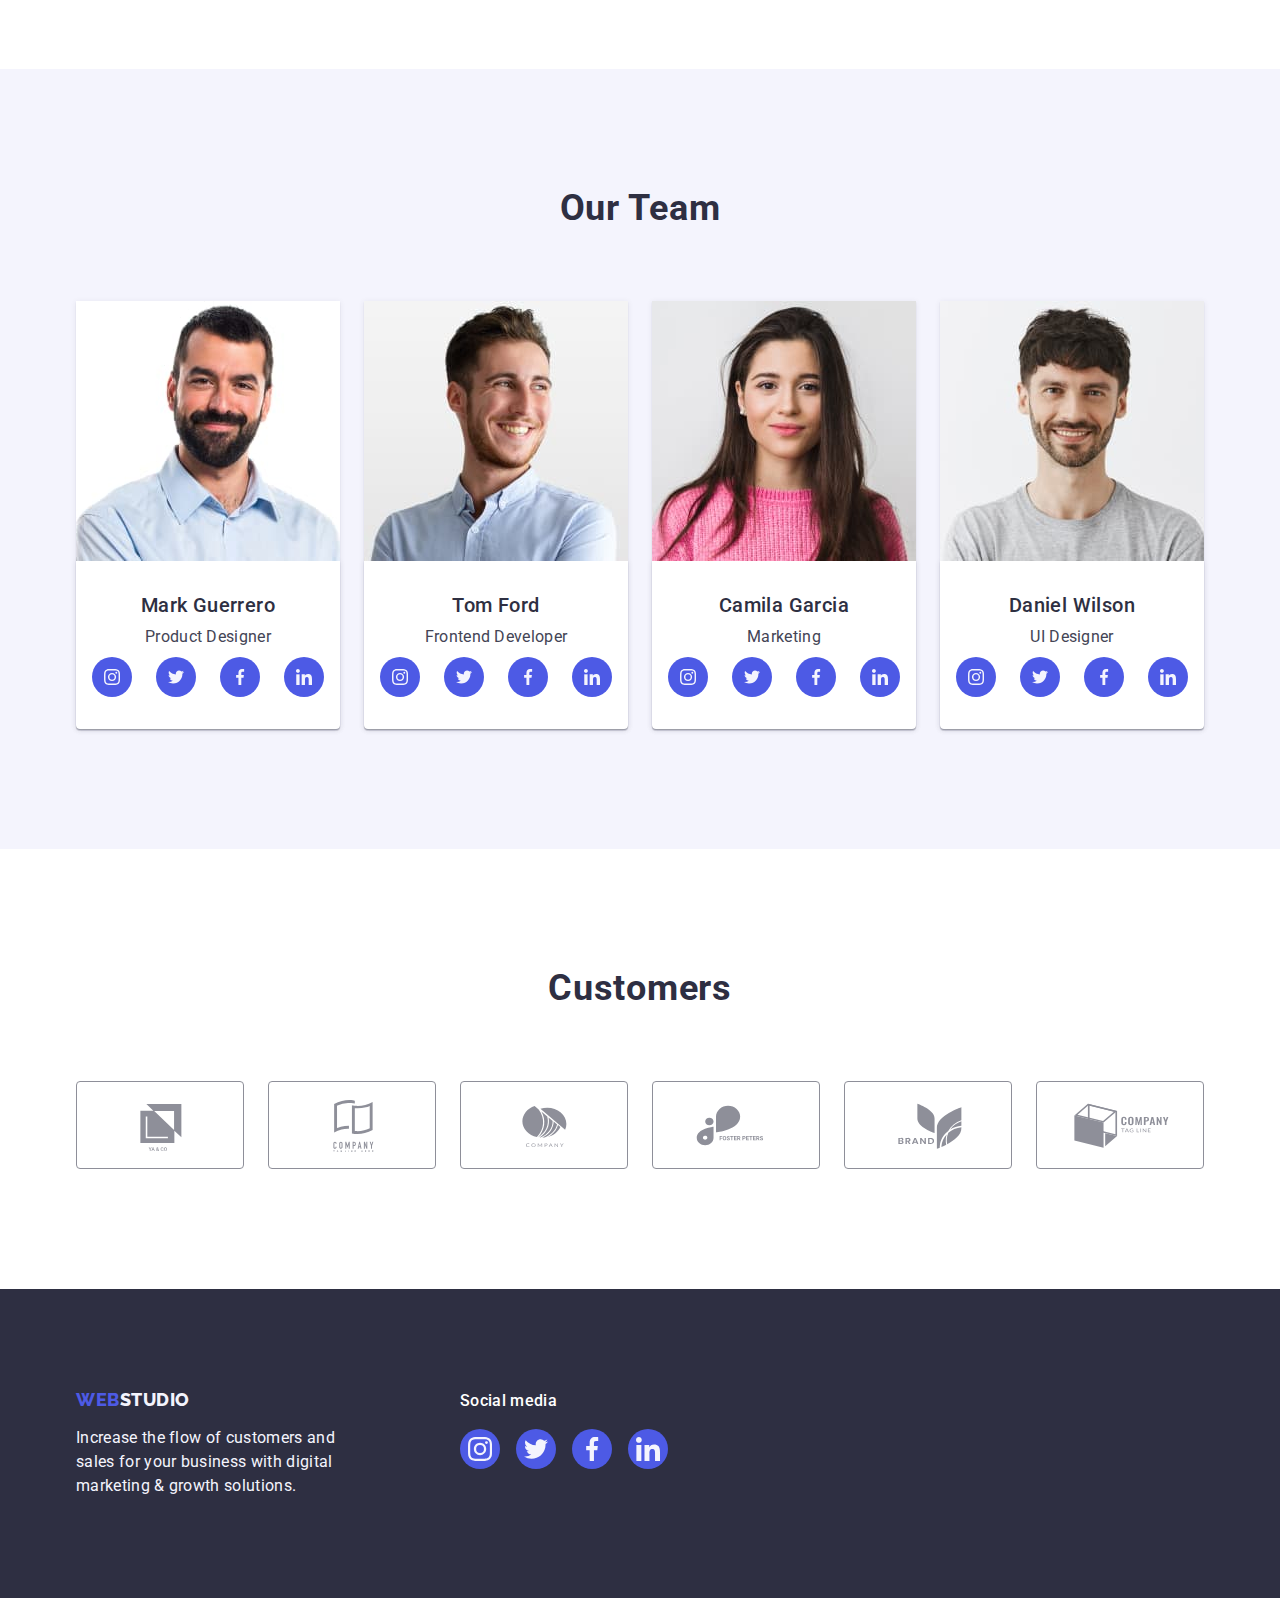
==== commit e48587e7: "fixed mistakes hw-5" ====
--- a/index.html
+++ b/index.html
@@ -366,7 +366,7 @@
       </p>
     </div>
 
-    <div class="social-footer-container">
+    <div>
       <p class="footer-media">Social media</p>
       <ul class="social-footer list">
         <li class="social-footer-item">
--- a/css/styles.css
+++ b/css/styles.css
@@ -258,8 +258,8 @@
     position: fixed;
     top: 0;
     left: 0;
-    bottom: 0;
-    right: 0;
+    width: 100%;
+    height: 100%;
 
     background-color: rgba(46, 47, 66, 0.4);
 
@@ -281,17 +281,18 @@
     position: absolute;
     top: 50%;
     left: 50%;
-    transform: translate(-50%, -50%);
+    transform: translate(-50%, -50%) scale(1);
 
 
     width: 408px;
     min-height: 584px;
-    padding: 24px;
     background-color: var(--color-dairy);
     box-shadow: 0px 1px 1px rgba(0, 0, 0, 0.14), 
     0px 1px 3px rgba(0, 0, 0, 0.12),
     0px 2px 1px rgba(0, 0, 0, 0.2);
     border-radius: 4px;
+
+    transition:transform 250ms cubic-bezier(0.4, 0, 0.2, 1);
 
   }
 
@@ -379,15 +380,13 @@
   position: absolute;
   top: 0px;
   left: 0; 
-  transform: translateY(100%);
+  transform: translateY(101%);
 
   width: 100%;
-  padding-top: 40px;
-  padding-right: 32px;
-  padding-bottom: 0px;
-  padding-left: 32px;   
   height: 100%;
+  padding: 40px 32px 0px 32px;
   background-color: var(--color-iris);
+
   transition:transform 250ms cubic-bezier(0.4, 0, 0.2, 1);
 }
 
@@ -655,6 +654,7 @@
 .social-footer-link:focus{
   background-color: var(--color-green);
 }
+
 
 
 /* SECOND PAGE */
